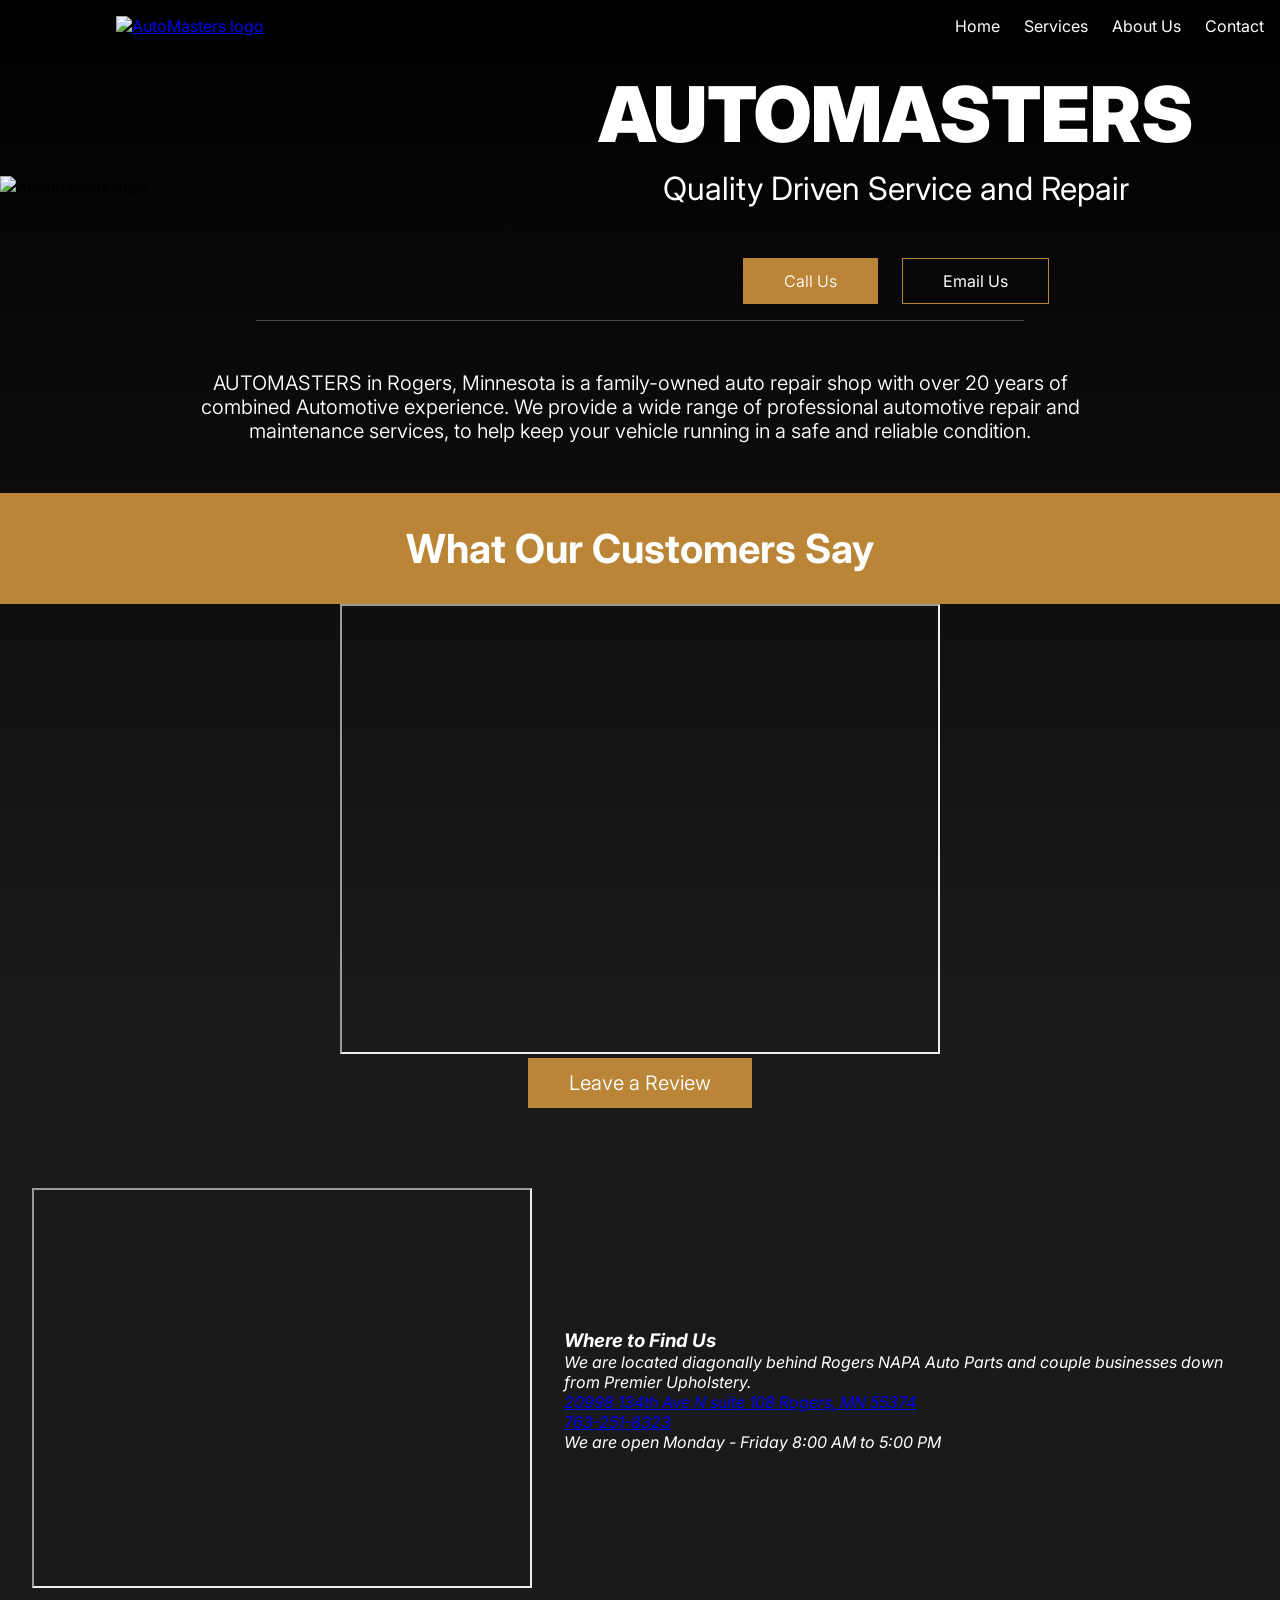
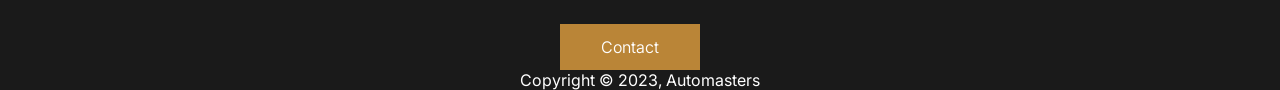
==== index.html @ 05fd66f5 "Initial commit" ====
<!DOCTYPE html>
<html lang="en">
<head>
    <meta charset="UTF-8">
    <meta name="viewport" content="width=device-width, initial-scale=1.0">
    <title>AutoMasters</title>
    <link rel="preconnect" href="https://fonts.googleapis.com">
    <link rel="preconnect" href="https://fonts.gstatic.com" crossorigin>
    <link href="https://fonts.googleapis.com/css2?family=Inter:wght@400;700;900&display=swap" rel="stylesheet">
    <link rel="stylesheet" href="styles.css"/>
</head>
<body>
    <header id="header">
        <nav id="nav-bar">
            <a href="index.html">
                <img id="header-img" src="imgs/logotitle.png" alt="AutoMasters logo">
            </a>
            <a class="nav-link" href="index.html">Home</a>
            <a class="nav-link" href="services.html">Services</a>
            <a class="nav-link" href="about.html">About Us</a>
            <a class="nav-link" href="contact.html">Contact</a>
        </nav>
    </header>

    <main>
        <section class="hero">
            <img id="hero-img" src="imgs/transparent.png" alt="Automasters logo">
            <div class="hero-box">
                <h1>AUTOMASTERS</h1>
                <h2>Quality Driven Service and Repair</h2>
                <a href="tel:+7632518323" class="call-btn">Call Us</a>
                <a href="mailto:Automastersmn@gmail.com" class="email-btn">Email Us</a>
            </div>
        </section>
        <hr class="hero-divider">
                <p class="hero-p">AUTOMASTERS in Rogers, Minnesota is a family-owned auto repair shop with over 20 years of combined Automotive experience. We provide a wide range of professional automotive repair and maintenance services, to help keep your vehicle running in a safe and reliable condition.</p>

        <section class="review">
            <h3>What Our Customers Say</h3>
            <div class="review-box">
                <iframe src="https://www.google.com/maps/embed?pb=!1m18!1m12!1m3!1d2811.442332519182!2d-93.5460914!3d45.198383899999996!2m3!1f0!2f0!3f0!3m2!1i1024!2i768!4f13.1!3m3!1m2!1s0x52b3431d8f73f1c5%3A0x28fdc16c484bc1de!2sAutoMasters!5e0!3m2!1sen!2sus!4v1780447533820!5m2!1sen!2sus" allowfullscreen="" loading="lazy" referrerpolicy="no-referrer-when-downgrade"></iframe>
                <a href="https://g.page/r/Cd7BS0hswf0oEB0/review" target="_blank" class="review-btn">Leave a Review</a>
            </div>
        </section>

        <section class="where">
            <address>
                <div class="map">
                    <iframe src="https://www.google.com/maps/embed?pb=!1m18!1m12!1m3!1d2811.442332519182!2d-93.5460914!3d45.198383899999996!2m3!1f0!2f0!3f0!3m2!1i1024!2i768!4f13.1!3m3!1m2!1s0x52b3431d8f73f1c5%3A0x28fdc16c484bc1de!2sAutoMasters!5e0!3m2!1sen!2sus!4v1780447533820!5m2!1sen!2sus" allowfullscreen="" loading="lazy" referrerpolicy="no-referrer-when-downgrade"></iframe>
                </div>
                <div class="where-text">
                    <h3>Where to Find Us</h3>
                    <p>We are located diagonally behind Rogers NAPA Auto Parts and couple businesses down from Premier Upholstery.</p>
                    <p><a href="https://www.google.com/maps/dir//automasters+rogers" target="_blank">20998 134th Ave N suite 108 Rogers, MN 55374</a></p>
                    <p><a href="tel:+7632518323">763-251-8323</a></p>
                    <p>We are open Monday - Friday 8:00 AM to 5:00 PM</p>
                </div>
            </address>
        </section>

        <section class="contact-section">
            <a href="contact.html" class="call-btn">Contact</a>
        </section>
    </main>

    <footer>
        <p>Copyright © 2023, Automasters</p>
    </footer>
</body>
</html>
---- styles.css ----
* {
    box-sizing: border-box;
    margin: 0;
    padding: 0;
}

body {
    background: linear-gradient(to bottom, #000000, #1a1a1a 60%);
    margin: 0;
    padding: 0;
    font-family: Inter;
}

h1, h2, h3, h4, p, ul, form {
    color: white;
}

#nav-bar {
    display: flex;
    padding: 1rem;
    gap: 1.5rem;
}

.nav-link {
    color: white;
    text-decoration: none;
}

#nav-bar > a:first-child {
    margin-right: auto;
    margin-left: 100px;
}

@media (max-width: 600px) {
    #nav-bar {
        flex-wrap: wrap;
        gap: 0.75rem;
        padding: 0.75rem;
    }
}

#header-img {
    width: 200px;
}

/* LANDING PAGE */

.hero {
    display: flex;
    align-items: center;
}

#hero-img {
    flex: 1;
    min-width: 0;
    max-width: 40%;
    height: auto;
}

@media (max-width: 600px) {
    #hero-img {
        margin-left: 0;
        max-width: 100%;
    }
}

.hero-box {
    flex: 1;
    min-width: 0;
    text-align: center;
    padding: 1rem;
}

.hero-box h1 {
    font-size: 6vw;
    font-weight: 900;
}

.hero-box h2 {
    margin-top: 0.5rem;
    margin-bottom: 50px;
    font-size: 2.5vw;
    font-weight: 400;
}

.hero-divider {
    width: 60%;
    border: none;
    border-top: 1.5px solid #484848;
    margin: 0 auto 50px;
}

.hero-p {
    text-align: center;
    margin-top: 50px;
    font-weight: 350;
    margin-left: 200px;
    margin-right: 200px;
    font-size: 20px;
    margin-bottom: 50px;
}

@media (max-width: 800px) {
    .hero-p {
        margin-left: 1rem;
        margin-right: 1rem;
        font-size: 16px;
    }
}

.call-btn {
    color: white;
    text-decoration: none;
    border: #BA8537 solid 1px;
    padding: 12px 40px 12px 40px;
    background-color: #BA8537;
    margin-right: 20px;
    font-weight: 350;
}

.email-btn {
    color: white;
    text-decoration: none;
    border: #BA8537 solid 1px;
    padding: 12px 40px 12px 40px;
}

.call-btn, .email-btn {
    display: inline-block;
}

@media (max-width: 1000px) {
    .call-btn, .email-btn {
        padding: 8px 15px;
    }
}

/* REVIEW SECTION */

.review {
    text-align: center;
    background-image: url("imgs/review-bg.png");
    background-size: cover;
    background-position: center;
    padding-bottom: 3rem;
}

.review h3 {
    font-size: 40px;
    border: #BA8537 solid 1px;
    background-color: #BA8537;
    padding: 30px;
    margin: 0;
}

.review iframe {
    width: 600px;
    height: 450px;
}

.review-btn {
    color: white;
    text-decoration: none;
    border: #BA8537 solid 1px;
    padding: 12px 40px 12px 40px;
    background-color: #BA8537;
    font-weight: 350;
    font-size: 20px;
    display: block;
    width: fit-content;
    margin: 0 auto;
}

/* WHERE SECTION */

.where {
    text-align: left;
}

.where address {
    display: flex;
    align-items: center;
    gap: 2rem;
    padding: 2rem;
}

.map iframe {
    width: 500px;
    height: 400px;
}

/* CONTACT SECTION */

.contact-section {
    text-align: center;
}

footer {
    text-align: center;
}
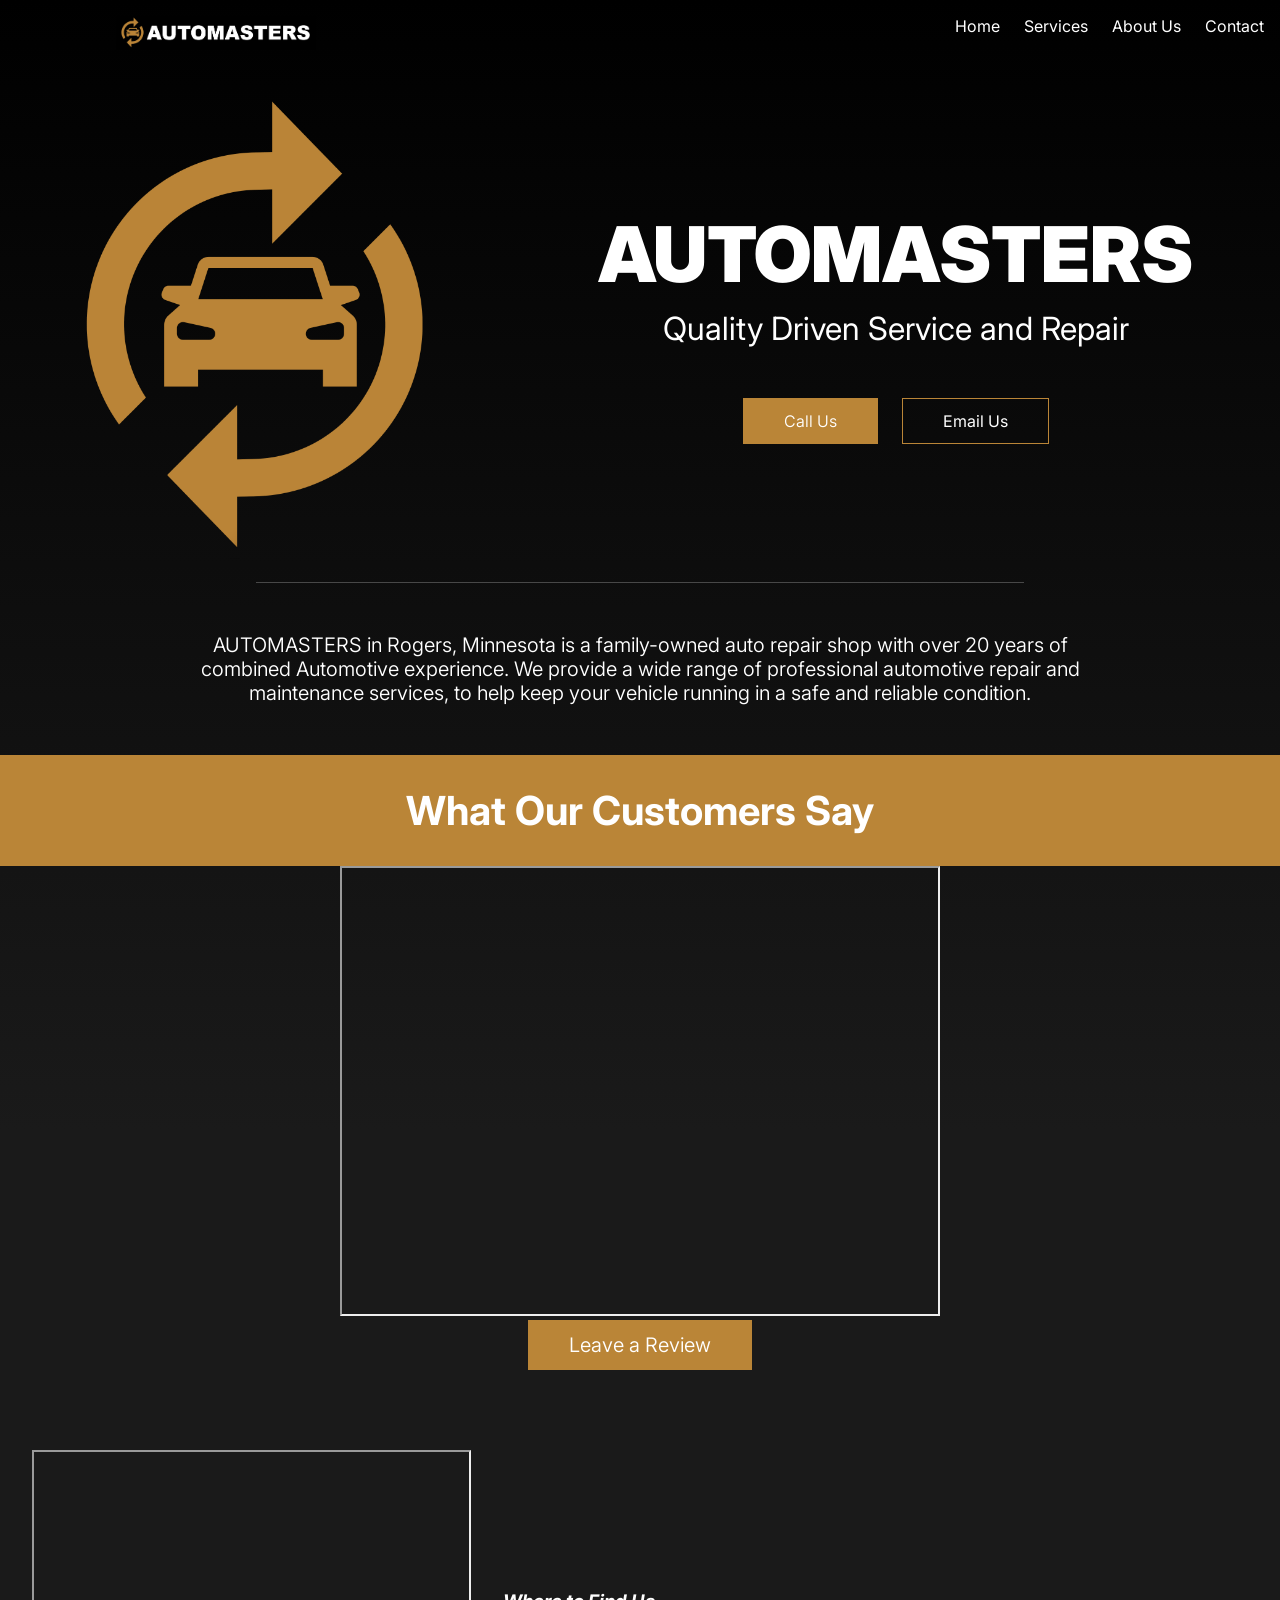
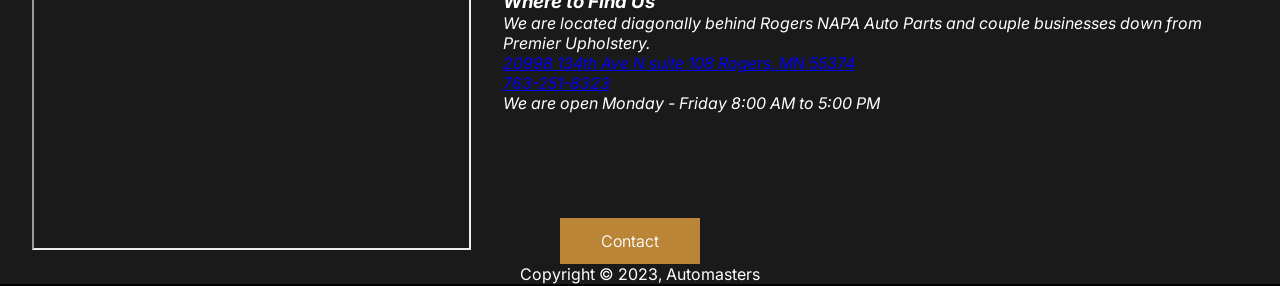
==== commit 5cc471f3: "contact page updates" ====
--- a/index.html
+++ b/index.html
@@ -6,6 +6,7 @@
     <title>AutoMasters</title>
     <link rel="preconnect" href="https://fonts.googleapis.com">
     <link rel="preconnect" href="https://fonts.gstatic.com" crossorigin>
+    <link rel="icon" type="image/png" href="imgs/faxicon.png">
     <link href="https://fonts.googleapis.com/css2?family=Inter:wght@400;700;900&display=swap" rel="stylesheet">
     <link rel="stylesheet" href="styles.css"/>
 </head>
--- a/styles.css
+++ b/styles.css
@@ -155,6 +155,7 @@
 
 .review iframe {
     width: 600px;
+    max-width: 100%;
     height: 450px;
 }
 
@@ -175,6 +176,8 @@
 
 .where {
     text-align: left;
+    width: 100%;
+    height: 400px;
 }
 
 .where address {
@@ -186,6 +189,7 @@
 
 .map iframe {
     width: 500px;
+    max-width: 100%;
     height: 400px;
 }
 
@@ -197,4 +201,215 @@
 
 footer {
     text-align: center;
+}
+
+
+
+/* ----- SERVICES PAGE ---- */
+
+.hero-image {
+    background-image: linear-gradient(rgba(0, 0, 0, 0.5), rgba(0, 0, 0, 0.5)), url("imgs/1.png");
+    height: 40vh;
+    background-position: center 10%;
+    background-size: cover;
+    position: relative;
+}
+
+.hero-text {
+    text-align: center;
+    position: absolute;
+    top: 50%;
+    left: 50%;
+    transform: translate(-50%, -50%);
+}
+
+.hero-text h1 {
+    font-size: 65px;
+}
+
+.hero-text p {
+    font-weight: bold;
+}
+
+.services-section {
+    text-align: center;
+    padding: 50px;
+}
+
+.services-text h2 {
+    font-size: 30px;
+}
+
+.p1 {
+    margin-top: 50px;
+}
+
+.p2 {
+    margin-top: 15px;
+}
+
+.services-text h3 {
+    margin-top: 50px;
+}
+
+.services-section ul {
+    margin-top: 50px;
+    list-style: disc;
+    display: inline-block;
+    text-align: left;
+}
+
+
+
+/* ----- ABOUT PAGE ---- */
+
+.about-contents {
+    display: flex;
+    align-items: flex-start;
+    padding: 30px;
+}
+
+.about-section h2 {
+    font-size: 40px;
+    background-color: #BA8537;
+    padding: 30px;
+    margin: 0;
+    text-align: center;
+}
+
+.craig-img {
+    max-width: 100%;
+    height: auto;
+    margin-left: 30px;
+}
+
+.about-text {
+    padding: 50px;
+    padding-top: 0px;
+}
+
+.about-text h3 {
+    margin-bottom: 30px;
+    font-size: 30px;
+    text-decoration: underline #BA8537;
+    text-underline-offset: 8px;
+}
+
+.about-text h4 {
+    margin-bottom: 30px;
+}
+
+.about-text p {
+    margin-bottom: 30px;
+}
+
+
+
+/* ----- CONTACT PAGE ---- */
+
+.contact-main {
+    background-image: url("imgs/review-bg.png");
+    background-position: center;
+    background-size: cover;
+    position: relative;
+
+}
+
+.contact-main h1 {
+    font-size: 40px;
+    background-color: #BA8537;
+    padding: 30px;
+    margin: 0;
+    text-align: center;
+}
+
+.contact-page {
+    width: 50%;
+    text-align: left;
+    padding: 2% 5%;
+}
+
+.contact-info {
+    padding-top: 25px;
+    padding-bottom: 25px;
+}
+
+.contact-page h2 {
+    padding-bottom: 30px;
+}
+
+.contact-page p {
+    padding-bottom: 10px;
+}
+
+.contact-info p a {
+    color: white;
+}
+
+.contact-page address {
+    padding-top: 25px;
+    padding-bottom: 25px;
+    font-style: normal;
+}
+
+.contact-page iframe {
+    padding-top: 25px;
+}
+
+.all-contents {
+    display: flex;
+}
+
+.contact-form {
+    width: 50%;
+    margin-left: auto;
+}
+
+.form-box {
+    width: 50%;
+    padding: 50px;
+    padding-top: 30px;
+    padding-bottom: 30px;
+    margin: 0 auto;
+    margin-top: 60px;
+    background-color: white;
+    border-radius: 25px;
+    margin-bottom: 60px;
+}
+
+.contact-form form {
+    display: flex;
+    flex-direction: column;
+}
+
+.contact-form label {
+    color: black;
+    margin-top: 15px;
+}
+
+.form-box h2 {
+    color: black;
+    text-align: center;
+    margin-bottom: 5px;
+}
+
+.contact-form input,
+.contact-form textarea {
+    border: 1px solid black;
+    background-color: #f5f5f5;
+    padding: 8px;
+}
+
+.contact-form textarea {
+    height: 200px;
+}
+
+.contact-form button {
+    margin-top: 15px;
+    background-color: #BA8537;
+    border-style: none;
+    color: white;
+    padding: 8px;
+    width: 100px;
+    border-radius: 5px;
 }
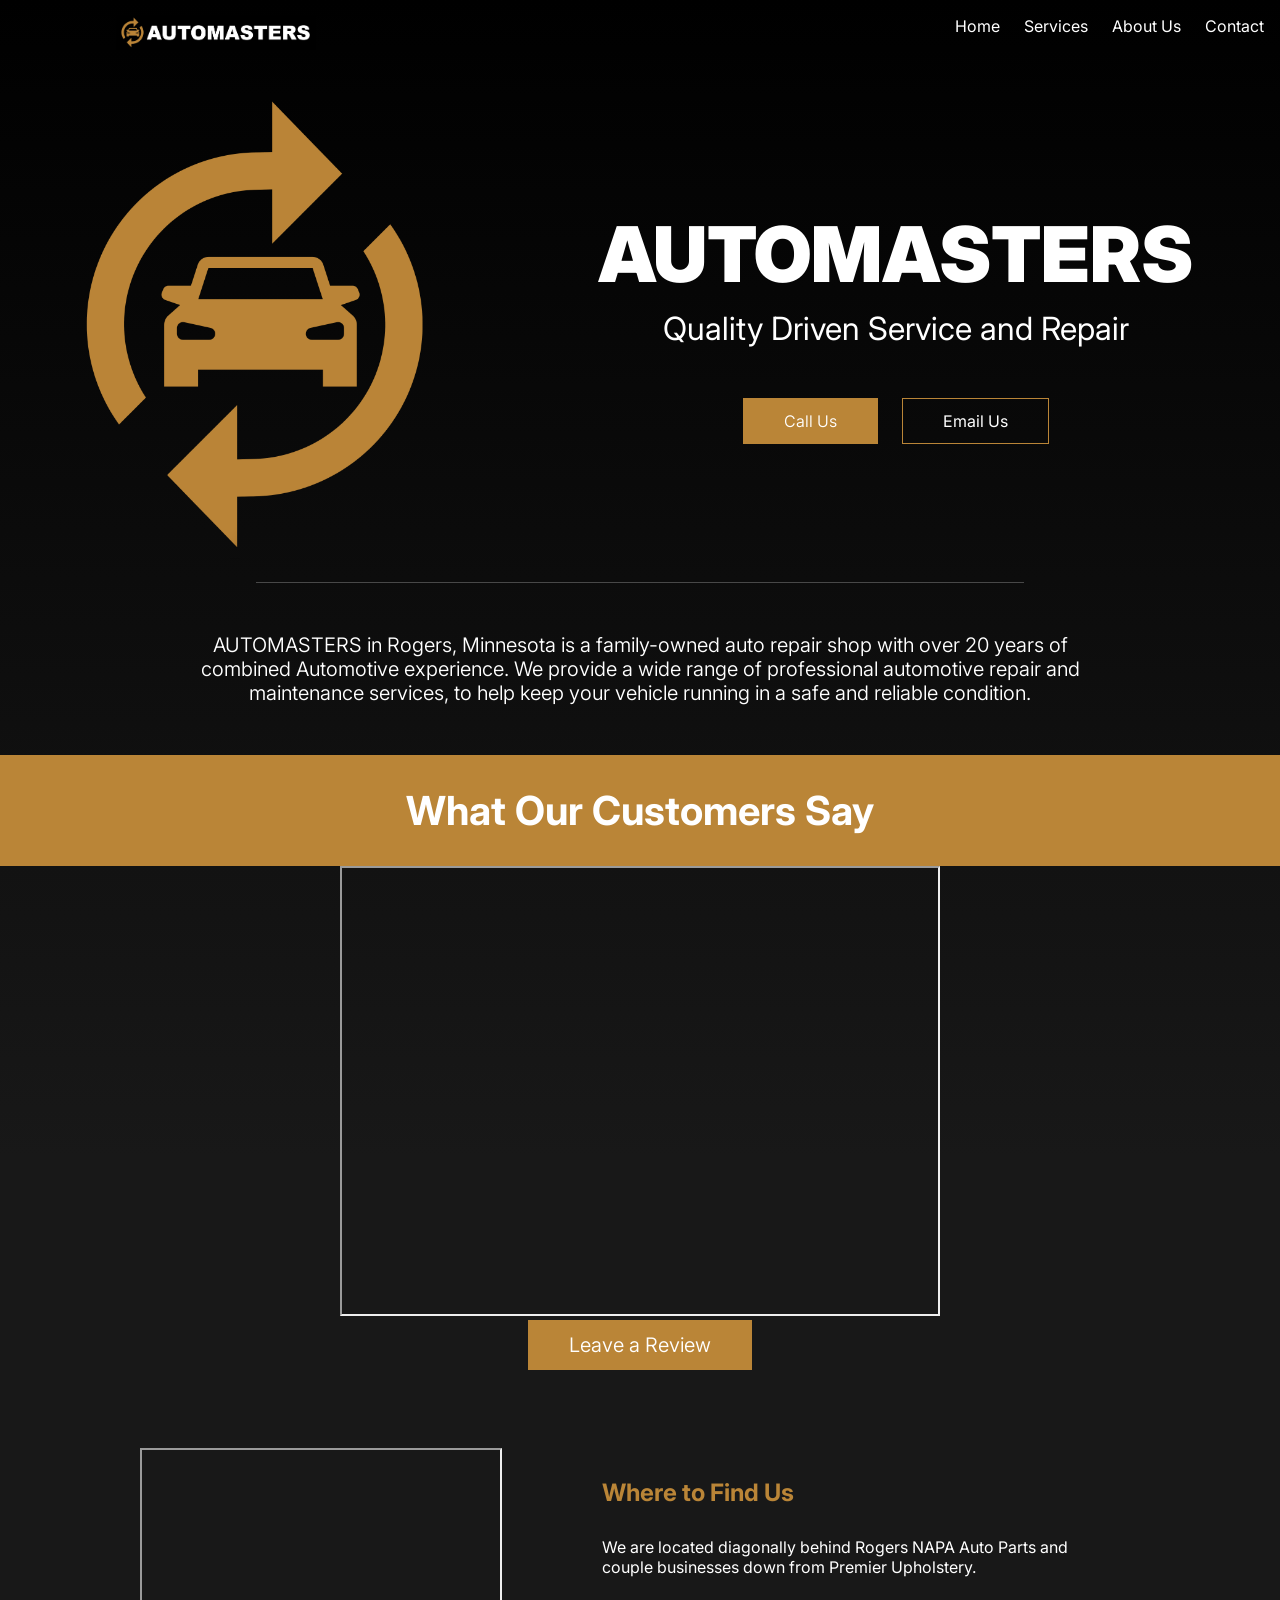
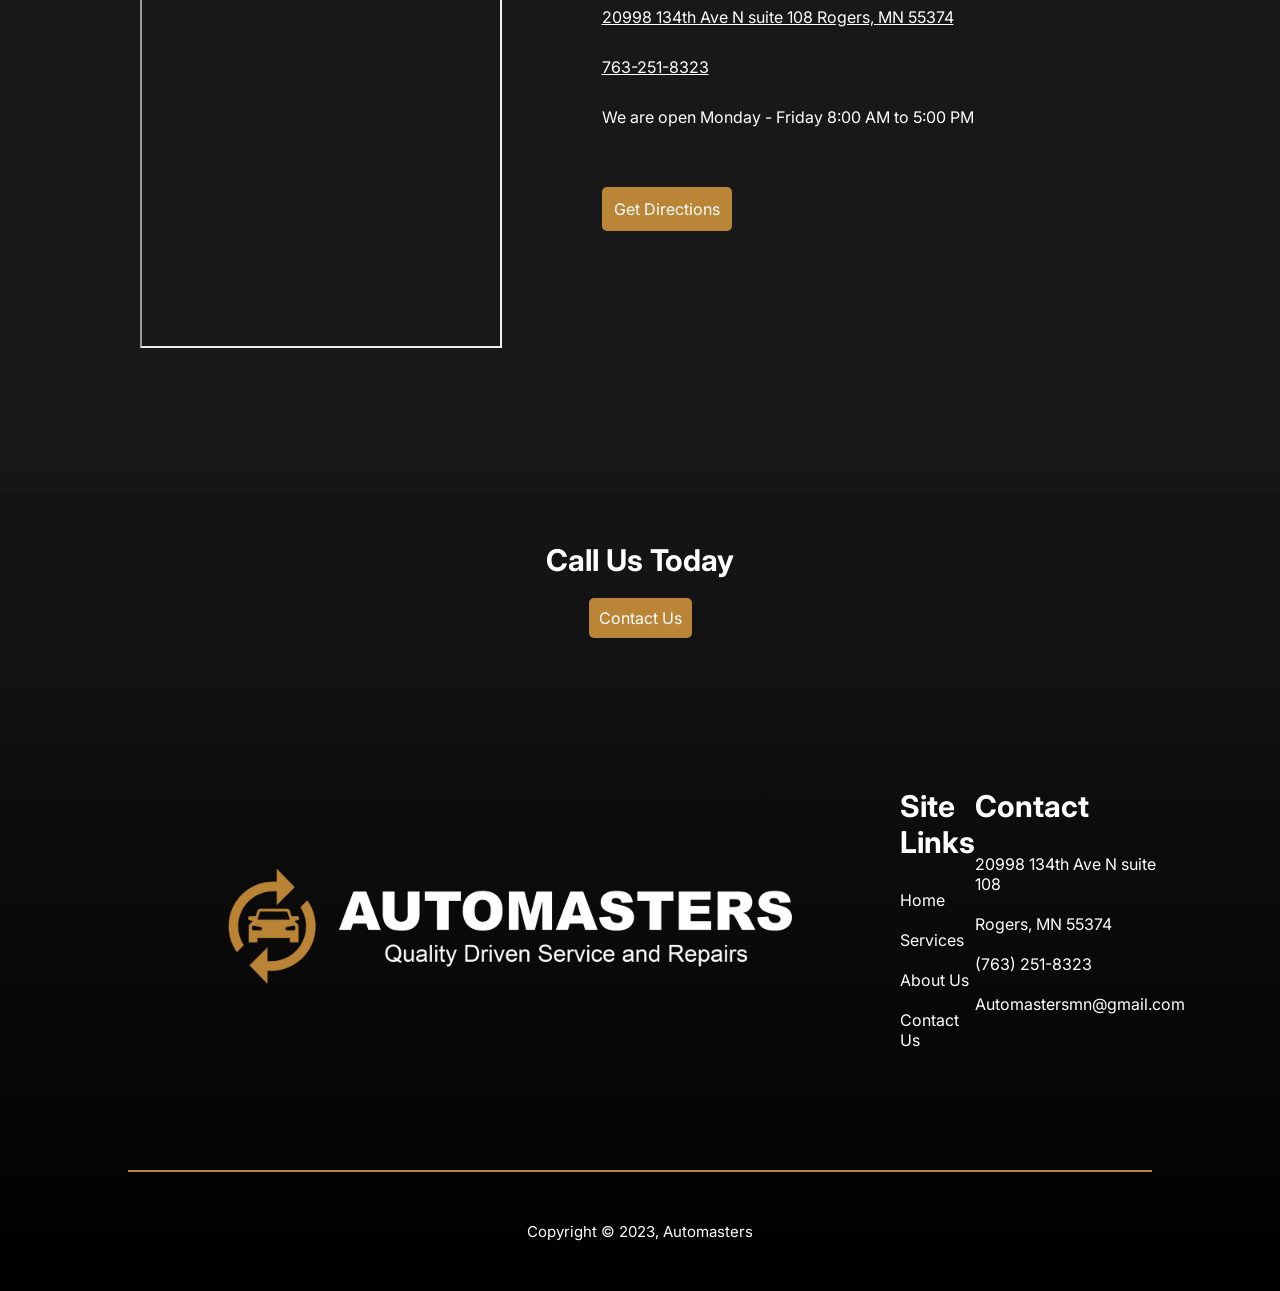
==== commit 74355f0f: "landing page where section update + footer" ====
--- a/index.html
+++ b/index.html
@@ -39,7 +39,7 @@
         <section class="review">
             <h3>What Our Customers Say</h3>
             <div class="review-box">
-                <iframe src="https://www.google.com/maps/embed?pb=!1m18!1m12!1m3!1d2811.442332519182!2d-93.5460914!3d45.198383899999996!2m3!1f0!2f0!3f0!3m2!1i1024!2i768!4f13.1!3m3!1m2!1s0x52b3431d8f73f1c5%3A0x28fdc16c484bc1de!2sAutoMasters!5e0!3m2!1sen!2sus!4v1780447533820!5m2!1sen!2sus" allowfullscreen="" loading="lazy" referrerpolicy="no-referrer-when-downgrade"></iframe>
+                <iframe src="" allowfullscreen="" loading="lazy" referrerpolicy="no-referrer-when-downgrade"></iframe>
                 <a href="https://g.page/r/Cd7BS0hswf0oEB0/review" target="_blank" class="review-btn">Leave a Review</a>
             </div>
         </section>
@@ -55,17 +55,47 @@
                     <p><a href="https://www.google.com/maps/dir//automasters+rogers" target="_blank">20998 134th Ave N suite 108 Rogers, MN 55374</a></p>
                     <p><a href="tel:+7632518323">763-251-8323</a></p>
                     <p>We are open Monday - Friday 8:00 AM to 5:00 PM</p>
+                    <a href="https://www.google.com/maps?..." class="where-btn">Get Directions</a>
                 </div>
             </address>
         </section>
 
         <section class="contact-section">
-            <a href="contact.html" class="call-btn">Contact</a>
+            <div class="contact-box">
+                <h2>Call Us Today</h2>
+                <a href="contact.html" class="contact-btn">Contact Us</a>
+            </div>
         </section>
     </main>
 
-    <footer>
-        <p>Copyright © 2023, Automasters</p>
+    <footer class="footer-main">
+            <div class="footer-contents">
+                <div class="footer-left">
+                    <a href="index.html">
+                        <img id="footer-logo" src="imgs/footerlogo.png" alt="AutoMasters logo">
+                    </a>
+                </div>
+                <div class="footer-right">
+                    <div class="site-map">
+                        <h3>Site Links</h3>
+                        <a href="index.html">Home</a>
+                        <a href="services.html">Services</a>
+                        <a href="about.html">About Us</a>
+                        <a href="contact.html">Contact Us</a>
+                    </div>
+                    <div class="footer-contact">   
+                        <h3>Contact</h3>
+                        <p>20998 134th Ave N suite 108</p>
+                        <p>Rogers, MN 55374</p>
+                        <p>(763) 251-8323</p>
+                        <p>Automastersmn@gmail.com</p>
+                    </div>
+                </div>
+            </div>
+            <div class="copyright-section">
+                <hr class="copyright-divider">
+                <p class="copyright">Copyright © 2023, Automasters</p>
+            </div>
     </footer>
 </body>
 </html>
--- a/styles.css
+++ b/styles.css
@@ -5,7 +5,7 @@
 }
 
 body {
-    background: linear-gradient(to bottom, #000000, #1a1a1a 60%);
+    background: linear-gradient(to bottom, #000000, #181818 40%, #181818 70%, #000000 100%);
     margin: 0;
     padding: 0;
     font-family: Inter;
@@ -176,33 +176,142 @@
 
 .where {
     text-align: left;
-    width: 100%;
-    height: 400px;
+    padding: 140px;
+    padding-top: 30px;
 }
 
 .where address {
     display: flex;
+}
+
+.where-text {
+    padding: 30px;
+    padding-left: 100px;
+}
+
+.where-text h3 {
+    font-style: normal;
+    padding-bottom: 30px;
+    font-size: 24px;
+    color: #BA8537;
+}
+
+.where-text p {
+    font-style: normal;
+    padding-bottom: 30px;
+}
+
+.where-text p a {
+    color: white;
+}
+
+.map iframe {
+    width: 600px;
+    max-width: 100%;
+    height: 500px;
+}
+
+.where-btn {
+    color: white;
+    text-decoration: none;
+    font-style: normal;
+    padding: 12px;
+    background-color: #BA8537;
+    border-radius: 5px;
+    display: inline-block;
+    margin-top: 30px;
+
+}
+
+/* CONTACT SECTION */
+.contact-box {
+    padding: 50px;
+    background-image: linear-gradient(rgba(20, 20, 20, 0.6), rgba(20, 20, 20, 0.6)), url("imgs/IMG_4122.JPG");
+    background-position: center 50%;
+    background-size: cover;
+    position: relative;
+}
+
+.contact-section {
+    text-align: center;
+}
+
+.contact-section h2 {
+    text-align: center;
+    font-size: 30px;
+}
+
+.contact-btn {
+    color: white;
+    text-decoration: none;
+    padding: 10px;
+    background-color: #BA8537;
+    display: inline-block;
+    margin-top: 20px;
+    border-radius: 5px;
+}
+
+/* FOOTER SECTION */
+
+.footer-contents {
+    padding: 100px;
+    display: flex;
+}
+
+.footer-left {
+    flex: 1;
+    display: flex;
     align-items: center;
-    gap: 2rem;
-    padding: 2rem;
-}
-
-.map iframe {
-    width: 500px;
-    max-width: 100%;
-    height: 400px;
-}
-
-/* CONTACT SECTION */
-
-.contact-section {
-    text-align: center;
-}
-
-footer {
-    text-align: center;
-}
-
+}
+
+.footer-right {
+    display: flex;
+    flex: 1;
+    
+}
+
+.site-map {
+    display: flex;
+    flex-direction: column;
+    flex: 1;
+}
+
+.site-map a {
+    text-decoration: none;
+    color: white;
+    padding-bottom: 20px;
+}
+
+.footer-right h3 {
+   font-size: 30px;
+   padding-bottom: 30px;
+}
+
+.footer-right p {
+    padding-bottom: 20px;
+}
+
+.footer-contact {
+    flex: 1;
+}
+
+#footer-logo {
+    width: 800px;
+    height: auto;
+}
+
+.copyright-divider {
+    width: 80%;
+    border: 0.5px solid #BA8537;
+    margin: 0 auto;
+}
+
+.copyright {
+    padding-top: 50px;
+    font-size: 15px;
+    text-align: center;
+    padding-bottom: 50px;
+}
 
 
 /* ----- SERVICES PAGE ---- */
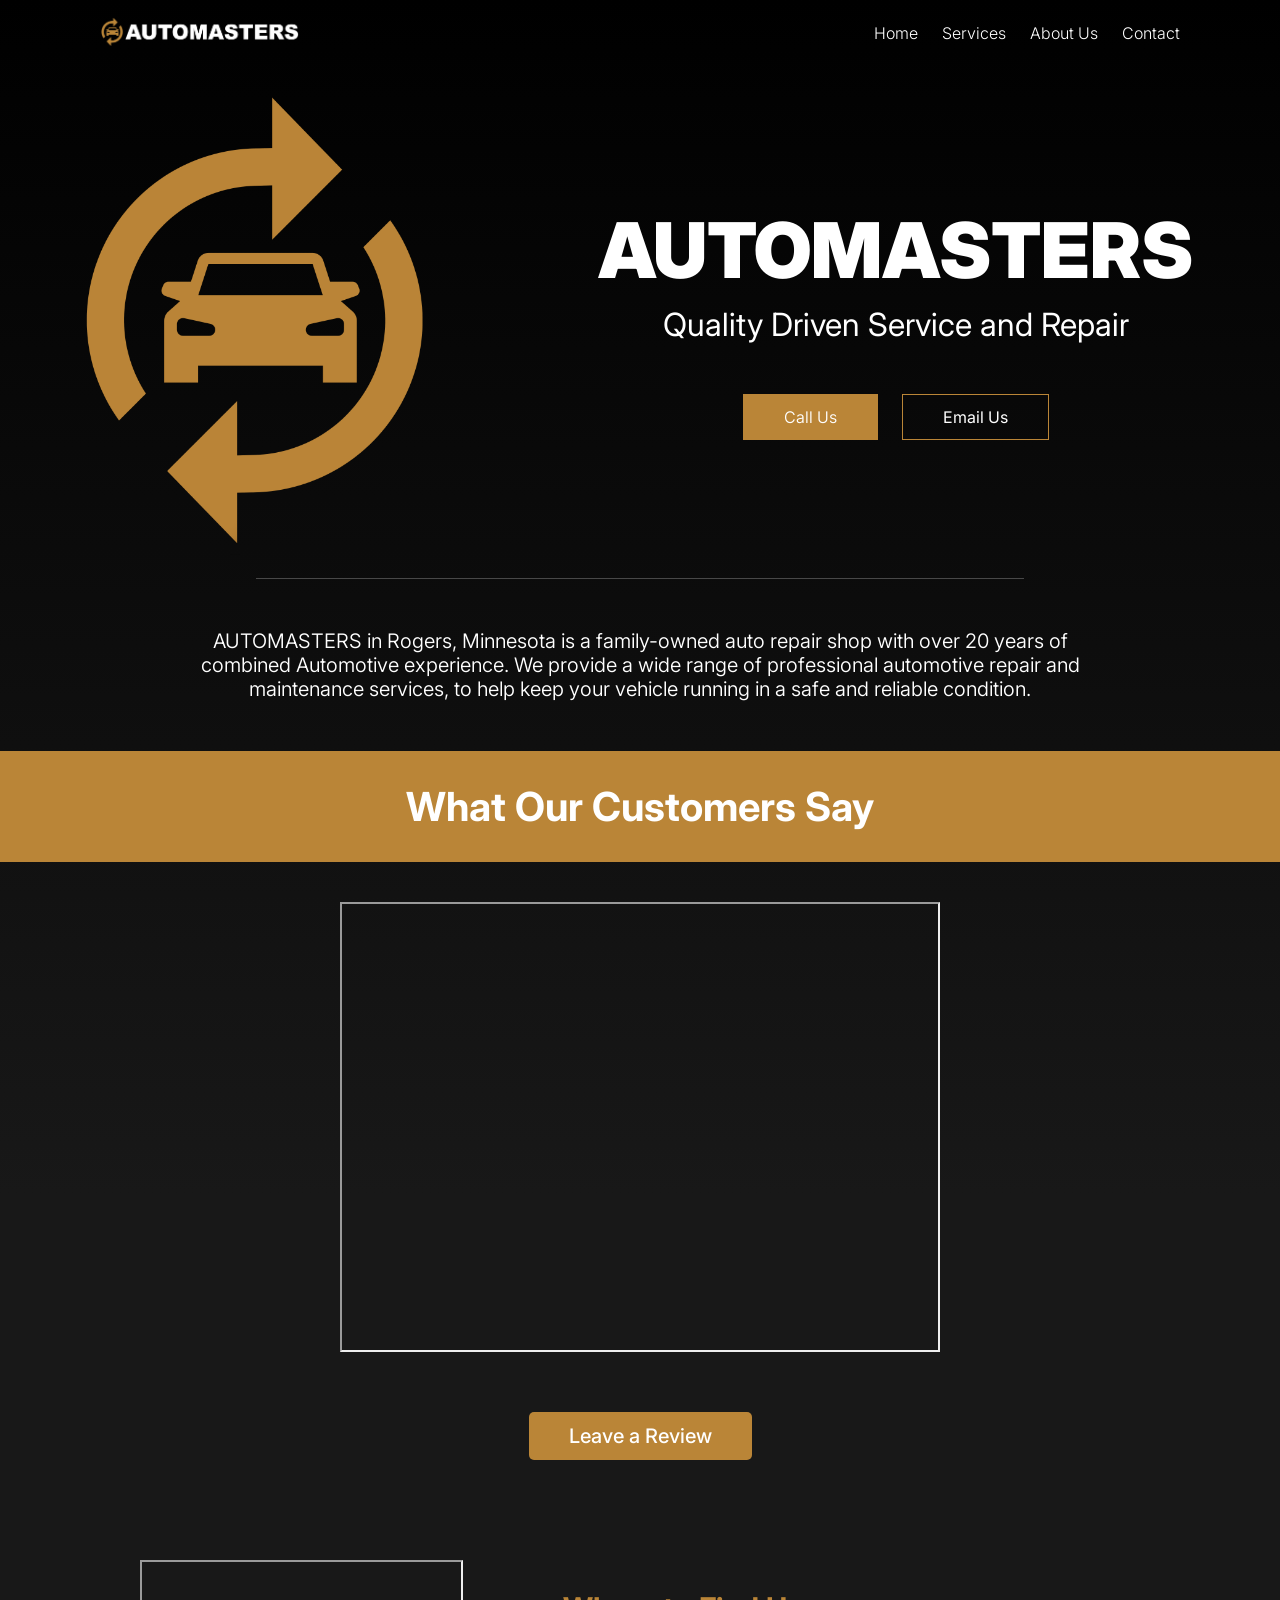
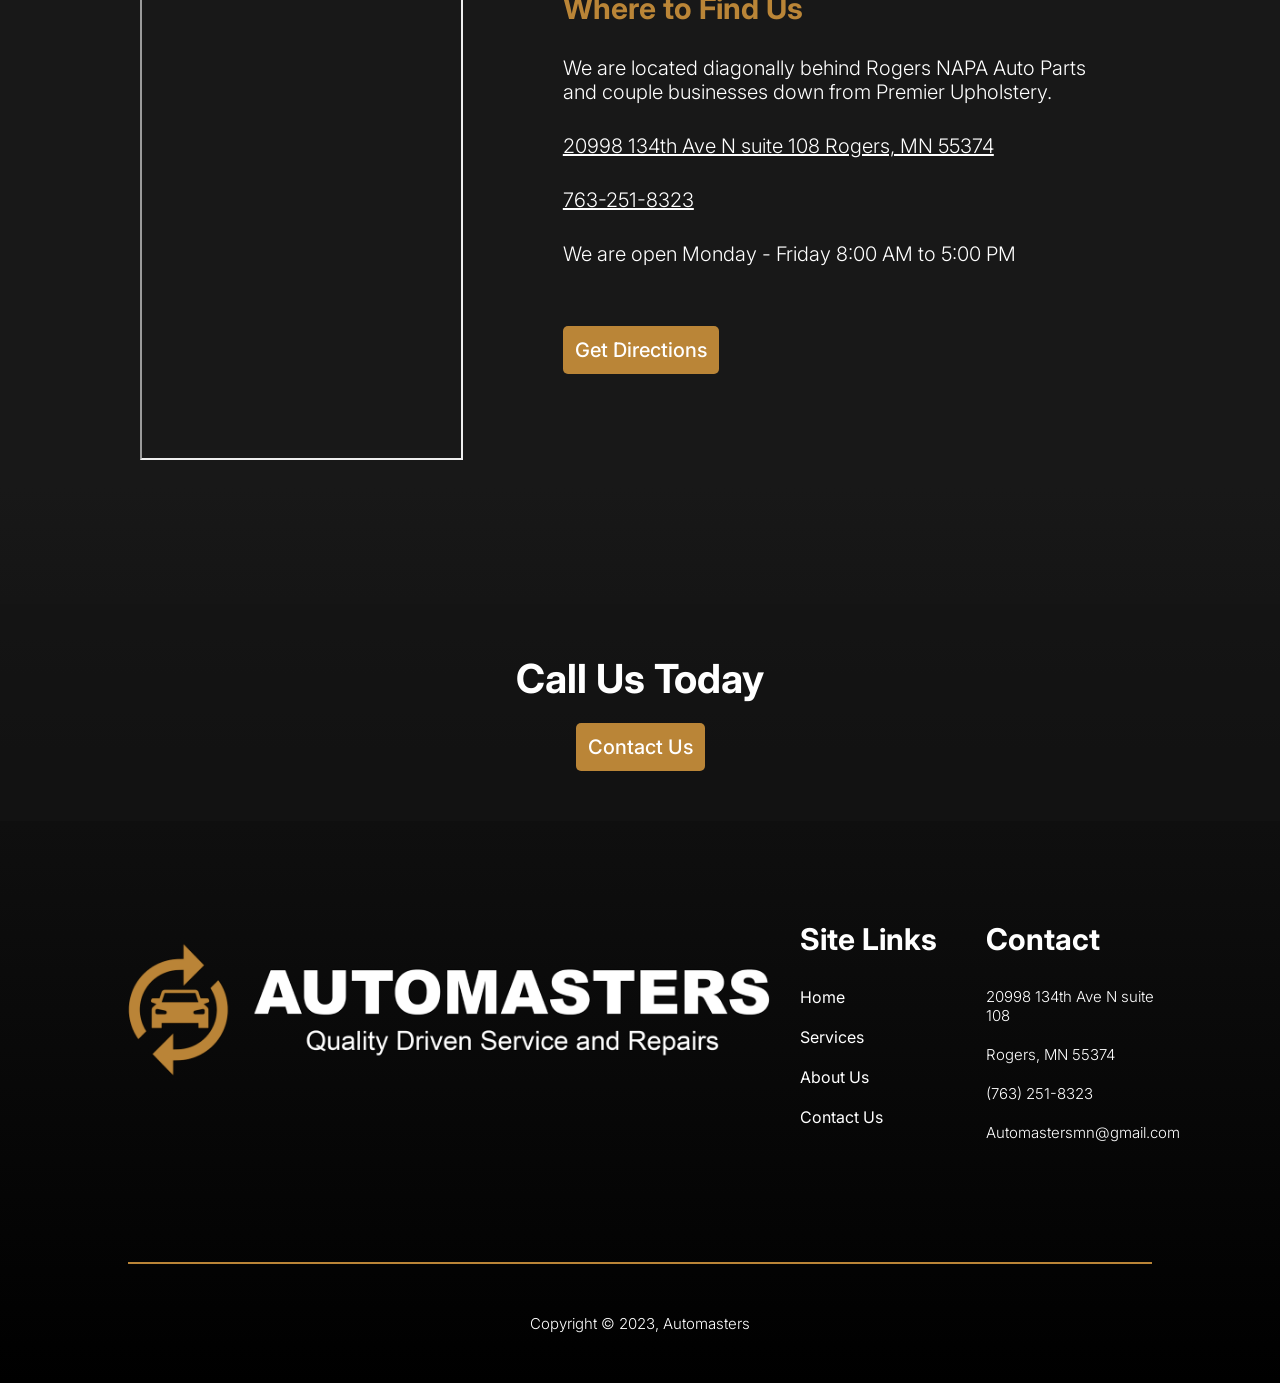
==== commit 898bff7e: "automasters update" ====
--- a/index.html
+++ b/index.html
@@ -8,20 +8,29 @@
     <link rel="preconnect" href="https://fonts.gstatic.com" crossorigin>
     <link rel="icon" type="image/png" href="imgs/faxicon.png">
     <link href="https://fonts.googleapis.com/css2?family=Inter:wght@400;700;900&display=swap" rel="stylesheet">
+    <link href="https://fonts.googleapis.com/css2?family=Inter:wght@100;200;300;400;500;600;700;800;900&display=swap" rel="stylesheet">
     <link rel="stylesheet" href="styles.css"/>
 </head>
 <body>
     <header id="header">
         <nav id="nav-bar">
+
             <a href="index.html">
-                <img id="header-img" src="imgs/logotitle.png" alt="AutoMasters logo">
+                <img id="header-img" src="imgs/navlogo.png" alt="AutoMasters logo">
             </a>
-            <a class="nav-link" href="index.html">Home</a>
-            <a class="nav-link" href="services.html">Services</a>
-            <a class="nav-link" href="about.html">About Us</a>
-            <a class="nav-link" href="contact.html">Contact</a>
+    
+            <button id="menu-btn">&#9776;</button>
+    
+            <div id="nav-links">
+                <a class="nav-link" href="index.html">Home</a>
+                <a class="nav-link" href="services.html">Services</a>
+                <a class="nav-link" href="about.html">About Us</a>
+                <a class="nav-link" href="contact.html">Contact</a>
+            </div>
+    
         </nav>
     </header>
+    <div id="overlay"></div>
 
     <main>
         <section class="hero">
@@ -97,5 +106,6 @@
                 <p class="copyright">Copyright © 2023, Automasters</p>
             </div>
     </footer>
+    <script src="script.js"></script>
 </body>
 </html>
--- a/styles.css
+++ b/styles.css
@@ -15,32 +15,108 @@
     color: white;
 }
 
+p {
+    font-weight: 300;
+    font-size: 20px;
+}
+
+.btn {
+    font-size: 20px;
+    font-weight: 400;
+}
+
 #nav-bar {
     display: flex;
-    padding: 1rem;
-    gap: 1.5rem;
-}
-
-.nav-link {
-    color: white;
-    text-decoration: none;
-}
-
-#nav-bar > a:first-child {
-    margin-right: auto;
-    margin-left: 100px;
-}
-
-@media (max-width: 600px) {
-    #nav-bar {
-        flex-wrap: wrap;
-        gap: 0.75rem;
-        padding: 0.75rem;
-    }
+    align-items: center;
+    padding: 1rem 100px;
 }
 
 #header-img {
     width: 200px;
+    position: relative;
+    top: 1px;
+}
+
+#nav-links {
+    display: flex;
+    gap: 1.5rem;
+    margin-left: auto;
+}
+
+.nav-link {
+    color: white;
+    text-decoration: none;
+    font-weight: 300;
+}
+
+#menu-btn {
+    display: none;
+}
+
+/* MOBILE */
+
+@media (max-width: 600px) {
+
+    #menu-btn {
+        display: block;
+        margin-left: auto;
+        background: none;
+        border: none;
+        color: white;
+        font-size: 2rem;
+        cursor: pointer;
+        z-index: 1001;
+    }
+
+    #nav-links {
+        position: fixed;
+
+        top: 0;
+        left: -280px;
+
+        width: 280px;
+        height: 100vh;
+
+        background: #111;
+
+        display: flex;
+        flex-direction: column;
+
+        padding: 100px 30px;
+        gap: 30px;
+
+        transition: left .3s ease;
+
+        z-index: 1000;
+    }
+
+    #nav-links.active {
+        left: 0;
+    }
+
+    #overlay {
+        position: fixed;
+
+        top: 0;
+        left: 0;
+
+        width: 100%;
+        height: 100%;
+
+        background: rgba(0,0,0,.55);
+
+        opacity: 0;
+        visibility: hidden;
+
+        transition: .3s;
+
+        z-index: 999;
+    }
+
+    #overlay.active {
+        opacity: 1;
+        visibility: visible;
+    }
 }
 
 /* LANDING PAGE */
@@ -142,7 +218,6 @@
     background-image: url("imgs/review-bg.png");
     background-size: cover;
     background-position: center;
-    padding-bottom: 3rem;
 }
 
 .review h3 {
@@ -153,23 +228,28 @@
     margin: 0;
 }
 
+.review-box {
+    padding: 40px 0;
+}
+
 .review iframe {
+    display: block;
     width: 600px;
     max-width: 100%;
     height: 450px;
+    margin: 0 auto 30px;   /* center it and add 30px below */
 }
 
 .review-btn {
+    display: inline-block;
     color: white;
     text-decoration: none;
-    border: #BA8537 solid 1px;
-    padding: 12px 40px 12px 40px;
-    background-color: #BA8537;
-    font-weight: 350;
+    background-color: #BA8537;
+    padding: 12px 40px;
     font-size: 20px;
-    display: block;
-    width: fit-content;
-    margin: 0 auto;
+    font-weight: 500;
+    border-radius: 5px;
+    margin: 30px auto;
 }
 
 /* WHERE SECTION */
@@ -192,8 +272,9 @@
 .where-text h3 {
     font-style: normal;
     padding-bottom: 30px;
-    font-size: 24px;
+    font-size: 30px;
     color: #BA8537;
+    font-weight: 700;
 }
 
 .where-text p {
@@ -220,7 +301,8 @@
     border-radius: 5px;
     display: inline-block;
     margin-top: 30px;
-
+    font-size: 20px;
+    font-weight: 500;
 }
 
 /* CONTACT SECTION */
@@ -238,17 +320,19 @@
 
 .contact-section h2 {
     text-align: center;
-    font-size: 30px;
+    font-size: 40px;
 }
 
 .contact-btn {
     color: white;
     text-decoration: none;
-    padding: 10px;
+    padding: 12px;
     background-color: #BA8537;
     display: inline-block;
     margin-top: 20px;
     border-radius: 5px;
+    font-size: 20px;
+    font-weight: 500;
 }
 
 /* FOOTER SECTION */
@@ -262,6 +346,7 @@
     flex: 1;
     display: flex;
     align-items: center;
+    flex-direction: column;
 }
 
 .footer-right {
@@ -295,9 +380,14 @@
     flex: 1;
 }
 
+.footer-contact p {
+    font-size: 15px;
+}
+
 #footer-logo {
-    width: 800px;
+    width: 700px;
     height: auto;
+    padding: 10px;
 }
 
 .copyright-divider {
@@ -410,6 +500,7 @@
 
 .about-text p {
     margin-bottom: 30px;
+    font-size: 16px;
 }
 
 
